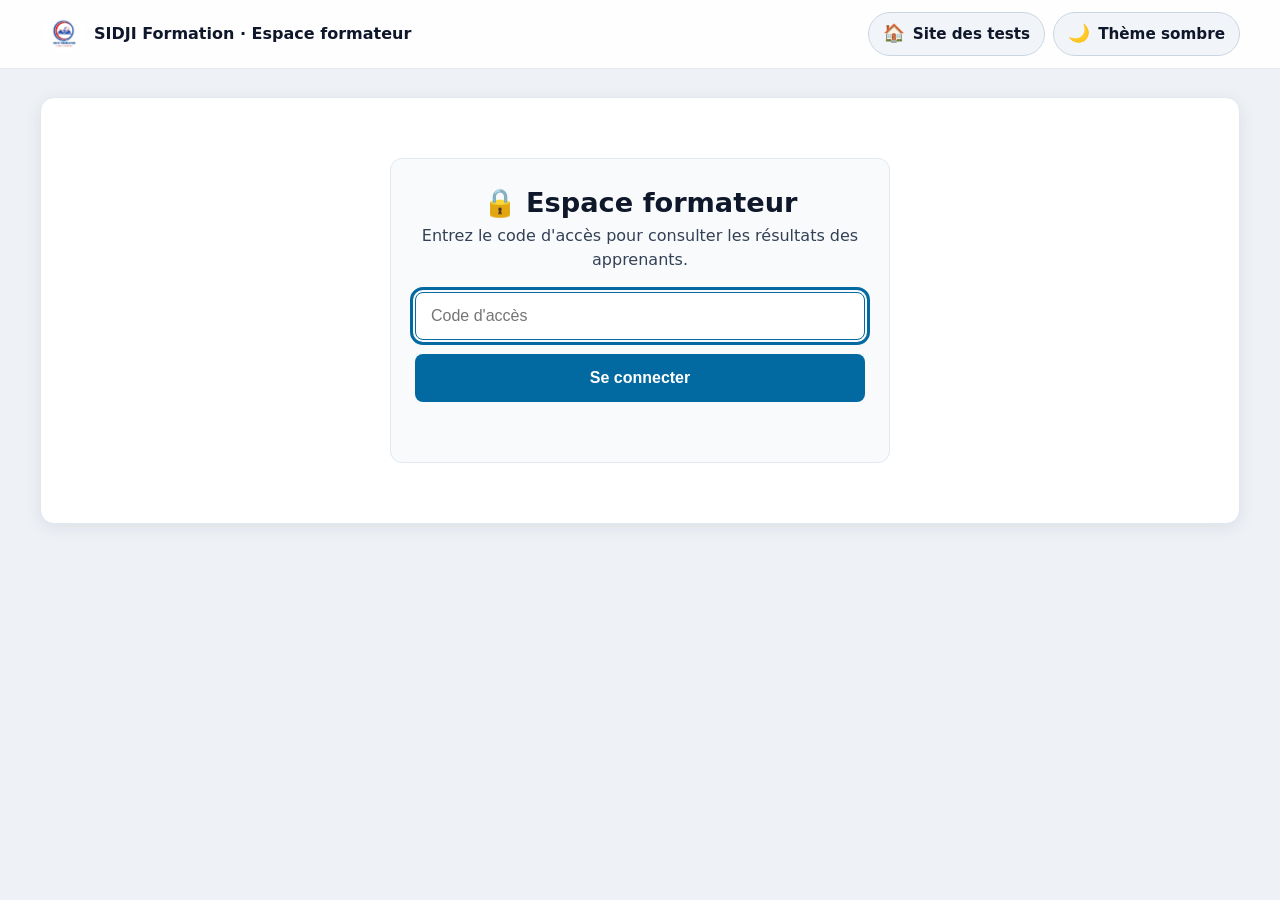
==== admin.html @ ab0a96ef "Espace formateur : consultation des résultats des apprenants - admin.html / admin.js : connexion par" ====
<!DOCTYPE html>
<html lang="fr">
<head>
    <meta charset="UTF-8">
    <meta name="viewport" content="width=device-width, initial-scale=1.0">
    <meta name="robots" content="noindex, nofollow">
    <title>Espace formateur – Résultats des apprenants – SIDJI Formation</title>
    <link rel="icon" type="image/png" href="logo.png">
    <meta name="theme-color" content="#0f172a">
    <link rel="stylesheet" href="style.css">
    <script>
        (function () {
            var t = null;
            try { t = localStorage.getItem('quiz_theme'); } catch (e) {}
            if (t !== 'light' && t !== 'dark') {
                t = window.matchMedia && window.matchMedia('(prefers-color-scheme: light)').matches ? 'light' : 'dark';
            }
            document.documentElement.setAttribute('data-theme', t);
        })();
    </script>
</head>
<body class="admin-page">

    <header class="topbar">
        <a class="topbar-brand" href="index.html" title="Retour au site des tests">
            <img src="logo.png" alt="" width="40" height="40">
            <span>SIDJI Formation · Espace formateur</span>
        </a>
        <nav class="topbar-actions" aria-label="Navigation">
            <a class="icon-btn" href="index.html"><span class="icon" aria-hidden="true">🏠</span><span>Site des tests</span></a>
            <button type="button" id="theme-toggle" class="icon-btn" aria-pressed="false">
                <span class="icon" id="theme-icon" aria-hidden="true">☀️</span><span class="label" id="theme-label">Thème clair</span>
            </button>
        </nav>
    </header>

    <main class="container">

        <!-- Connexion -->
        <section id="login-section" class="card start-card" aria-labelledby="login-title">
            <h1 id="login-title" class="admin-title">🔒 Espace formateur</h1>
            <p>Entrez le code d'accès pour consulter les résultats des apprenants.</p>
            <form id="login-form" class="form-group" autocomplete="off">
                <label for="admin-code" class="sr-only">Code d'accès</label>
                <input type="password" id="admin-code" placeholder="Code d'accès" required autocomplete="current-password">
                <button type="submit" class="btn" id="login-btn">Se connecter</button>
            </form>
            <p id="login-error" class="form-error" role="alert"></p>
        </section>

        <!-- Tableau de bord -->
        <section id="dashboard" class="hidden" aria-labelledby="dash-title">
            <div class="admin-head">
                <h1 id="dash-title" class="admin-title">Résultats des apprenants</h1>
                <div class="admin-head-actions">
                    <button type="button" class="btn-secondary" id="refresh-btn">🔄 Actualiser</button>
                    <button type="button" class="btn" id="export-btn">⬇️ Exporter (Excel / CSV)</button>
                    <button type="button" class="btn-secondary" id="logout-btn">Se déconnecter</button>
                </div>
            </div>

            <!-- Filtres -->
            <div class="filters" role="search">
                <label class="filter">
                    <span>Apprenant</span>
                    <input type="text" id="filter-name" placeholder="Rechercher un nom…">
                </label>
                <label class="filter">
                    <span>Module</span>
                    <select id="filter-module"><option value="">Tous les modules</option></select>
                </label>
                <label class="filter">
                    <span>Période</span>
                    <select id="filter-period">
                        <option value="7">7 derniers jours</option>
                        <option value="30" selected>30 derniers jours</option>
                        <option value="90">3 derniers mois</option>
                        <option value="0">Tout</option>
                    </select>
                </label>
            </div>

            <!-- Chiffres clés -->
            <div class="stat-tiles" aria-live="polite">
                <div class="stat-tile"><span class="stat-label">Tests passés</span><span class="stat-value" id="stat-tests">–</span></div>
                <div class="stat-tile"><span class="stat-label">Apprenants</span><span class="stat-value" id="stat-learners">–</span></div>
                <div class="stat-tile"><span class="stat-label">Score moyen</span><span class="stat-value" id="stat-avg">–</span></div>
                <div class="stat-tile"><span class="stat-label">Modules validés (≥ 70 %)</span><span class="stat-value" id="stat-pass">–</span></div>
            </div>

            <p id="dash-message" class="dash-message" role="status"></p>

            <!-- Liste -->
            <div class="table-wrap">
                <table class="results-table">
                    <thead>
                        <tr>
                            <th scope="col">Date</th>
                            <th scope="col">Apprenant</th>
                            <th scope="col">Module</th>
                            <th scope="col" class="num">Score</th>
                            <th scope="col">Résultat</th>
                            <th scope="col"><span class="sr-only">Détail</span></th>
                        </tr>
                    </thead>
                    <tbody id="results-body"></tbody>
                </table>
            </div>
        </section>
    </main>

    <!-- Détail d'un test -->
    <dialog id="detail-dialog" class="detail-dialog" aria-labelledby="detail-title">
        <div class="detail-head">
            <h2 id="detail-title">Détail du test</h2>
            <button type="button" class="icon-btn" id="detail-close" aria-label="Fermer">✕</button>
        </div>
        <p id="detail-summary" class="detail-summary"></p>
        <div id="detail-list"></div>
    </dialog>

    <script src="common.js"></script>
    <script src="admin.js"></script>
</body>
</html>
---- style.css ----
/* =========================================================
   SIDJI Formation — Test de positionnement
   Thèmes clair / sombre (variables CSS) + affichage adaptatif
   ========================================================= */

/* --- 1. Couleurs : thème sombre (par défaut) --- */
:root,
[data-theme="dark"] {
  --bg: #0f172a;
  --surface: #1e293b;
  --surface-2: #334155;
  --surface-3: #0f172a;
  --border: #475569;
  --border-soft: rgba(255, 255, 255, 0.08);
  --text: #f1f5f9;
  --text-strong: #f8fafc;
  --text-soft: #cbd5e1;
  --muted: #94a3b8;
  --accent: #0369a1;
  --accent-hover: #075985;
  --accent-text: #38bdf8;
  --focus: #38bdf8;
  --input-bg: #0f172a;
  --ghost-bg: rgba(255, 255, 255, 0.08);
  --ghost-bg-hover: rgba(255, 255, 255, 0.16);
  --ok-bg: #064e3b;   --ok-border: #22c55e;
  --ko-bg: #7f1d1d;   --ko-border: #ef4444;
  --skip-bg: #1e293b; --skip-border: #64748b;
  --speak: #0f766e;   --speak-hover: #115e59;
  --shadow: 0 4px 20px rgba(0, 0, 0, 0.45);
  --topbar-bg: rgba(15, 23, 42, 0.92);
  color-scheme: dark;
}

/* --- 2. Couleurs : thème clair --- */
[data-theme="light"] {
  --bg: #eef2f7;
  --surface: #ffffff;
  --surface-2: #f8fafc;
  --surface-3: #f1f5f9;
  --border: #cbd5e1;
  --border-soft: #e2e8f0;
  --text: #0f172a;
  --text-strong: #0f172a;
  --text-soft: #334155;
  --muted: #475569;
  --accent: #0369a1;
  --accent-hover: #075985;
  --accent-text: #0369a1;
  --focus: #0369a1;
  --input-bg: #ffffff;
  --ghost-bg: #f1f5f9;
  --ghost-bg-hover: #e2e8f0;
  --ok-bg: #dcfce7;   --ok-border: #16a34a;
  --ko-bg: #fee2e2;   --ko-border: #dc2626;
  --skip-bg: #f1f5f9; --skip-border: #94a3b8;
  --speak: #0f766e;   --speak-hover: #115e59;
  --shadow: 0 4px 18px rgba(15, 23, 42, 0.08);
  --topbar-bg: rgba(255, 255, 255, 0.92);
  color-scheme: light;
}

/* --- 3. Base --- */
* {
  box-sizing: border-box;
  margin: 0;
  padding: 0;
}

html { -webkit-text-size-adjust: 100%; }

body {
  font-family: 'Segoe UI', system-ui, -apple-system, sans-serif;
  background-color: var(--bg);
  color: var(--text);
  min-height: 100vh;
  line-height: 1.5;
  padding: 0 0 32px;
  transition: background-color 0.25s ease, color 0.25s ease;
}

img { max-width: 100%; }

.hidden { display: none !important; }

/* --- 4. Barre du haut (toujours visible) --- */
.topbar {
  position: sticky;
  top: 0;
  z-index: 50;
  display: flex;
  align-items: center;
  justify-content: space-between;
  gap: 12px;
  padding: 10px clamp(12px, 4vw, 40px);
  background: var(--topbar-bg);
  border-bottom: 1px solid var(--border-soft);
  backdrop-filter: blur(8px);
  -webkit-backdrop-filter: blur(8px);
}

.topbar-brand {
  display: flex;
  align-items: center;
  gap: 10px;
  background: none;
  border: none;
  color: var(--text-strong);
  font: inherit;
  font-weight: 700;
  cursor: pointer;
  padding: 4px;
  border-radius: 8px;
}
.topbar-brand img {
  height: 40px;
  width: 40px;
  object-fit: contain;
  border-radius: 50%;
  background: #fff;
}

.topbar-actions {
  display: flex;
  align-items: center;
  gap: 8px;
}

.icon-btn {
  display: inline-flex;
  align-items: center;
  gap: 8px;
  min-height: 44px;
  padding: 8px 14px;
  border-radius: 999px;
  border: 1px solid var(--border);
  background: var(--ghost-bg);
  color: var(--text);
  font: inherit;
  font-size: 0.95rem;
  font-weight: 600;
  cursor: pointer;
  transition: background 0.2s ease;
}
.icon-btn:hover { background: var(--ghost-bg-hover); }
.icon-btn .icon { font-size: 1.1rem; line-height: 1; }

/* --- 5. Conteneur principal --- */
.container {
  max-width: 1200px;
  margin: clamp(12px, 3vw, 28px) auto 0;
  background: var(--surface);
  border-radius: 14px;
  box-shadow: var(--shadow);
  padding: clamp(18px, 4vw, 36px);
  border: 1px solid var(--border-soft);
  width: calc(100% - 2 * clamp(10px, 3vw, 40px));
}

/* --- 6. En-têtes d'écran --- */
.header-section {
  text-align: center;
  border-bottom: 2px solid var(--border-soft);
  padding-bottom: 18px;
  margin-bottom: 22px;
}

.logo-clickable {
  cursor: pointer;
  height: clamp(110px, 22vw, 170px);
  width: auto;
  object-fit: contain;
  margin: 4px auto 14px;
  display: block;
  transition: transform 0.2s ease;
}
.logo-clickable:hover { transform: scale(1.05); }

.header-section h1 {
  font-size: clamp(1.3rem, 4.5vw, 1.8rem);
  color: var(--text-strong);
  line-height: 1.25;
}

.header-section h2 {
  font-size: clamp(0.95rem, 3vw, 1.1rem);
  color: var(--muted);
  margin-top: 6px;
  font-weight: 500;
}

.section-subtitle {
  font-size: 1.1rem;
  color: var(--accent-text);
  margin: 26px 0 14px;
  padding-bottom: 5px;
  border-bottom: 2px solid var(--accent-text);
  display: inline-block;
}

/* --- 7. Utilisateur & historique --- */
.user-header { margin-bottom: 1.5rem; }

.welcome-banner {
  display: flex;
  flex-wrap: wrap;
  justify-content: space-between;
  align-items: center;
  gap: 12px;
  margin-bottom: 1rem;
}
.welcome-banner h2 {
  font-size: clamp(1.15rem, 4vw, 1.5rem);
  color: var(--text-strong);
}

.history-card {
  background: var(--surface-2);
  border: 1px solid var(--border-soft);
  border-radius: 12px;
  padding: 1.1rem 1.25rem;
}
.history-card h3 {
  font-size: 1rem;
  color: var(--muted);
  margin-bottom: 0.75rem;
}

.history-grid {
  display: grid;
  grid-template-columns: repeat(auto-fill, minmax(170px, 1fr));
  gap: 0.75rem;
}

.history-item {
  background: var(--surface);
  border: 1px solid var(--border-soft);
  border-left: 4px solid #06b6d4;
  padding: 0.7rem 1rem;
  border-radius: 8px;
  display: flex;
  flex-direction: column;
  gap: 0.2rem;
}
.history-module { font-size: 0.85rem; font-weight: 600; color: var(--accent-text); }
.history-score  { font-size: 1.2rem; color: var(--text-strong); }
.history-date   { font-size: 0.78rem; color: var(--muted); }
.no-history     { color: var(--muted); font-size: 0.9rem; }

/* --- 8. Cartes de choix du test --- */
.level-grid {
  display: grid;
  grid-template-columns: repeat(auto-fit, minmax(220px, 1fr));
  gap: 14px;
  margin-bottom: 18px;
}
.civic-grid, .skill-grid {
  grid-template-columns: repeat(auto-fit, minmax(260px, 1fr));
}

.level-card {
  background: var(--surface-2);
  border: 2px solid var(--border);
  border-radius: 12px;
  padding: 18px;
  text-align: left;
  cursor: pointer;
  transition: transform 0.2s ease, border-color 0.2s ease, box-shadow 0.2s ease;
  display: flex;
  flex-direction: column;
  align-items: flex-start;
  font: inherit;
  color: inherit;
}
.level-card:hover {
  border-color: var(--accent-text);
  transform: translateY(-3px);
  box-shadow: 0 6px 15px rgba(2, 132, 199, 0.2);
}
.level-card h3 {
  font-size: 1.08rem;
  color: var(--text-strong);
  margin-bottom: 6px;
}
.level-card p {
  font-size: 0.9rem;
  color: var(--text-soft);
  line-height: 1.45;
}

.level-badge {
  background-color: #0369a1;
  color: #fff;
  font-weight: 700;
  padding: 4px 10px;
  border-radius: 6px;
  font-size: 0.82rem;
  margin-bottom: 10px;
}
.badge-red        { background-color: #b91c1c; }
.badge-purple     { background-color: #7e22ce; }
.badge-darkpurple { background-color: #4c1d95; }
.badge-blue       { background-color: #1d4ed8; }
.badge-teal       { background-color: #0f766e; }
.badge-orange     { background-color: #b45309; }

.level-all { border-color: #16a34a; }
.level-all .level-badge { background-color: #15803d; }

.level-card:has(.badge-blue):hover       { border-color: #2563eb; }
.level-card:has(.badge-teal):hover       { border-color: #0d9488; }
.level-card:has(.badge-orange):hover     { border-color: #d97706; }
.level-card:has(.badge-red):hover        { border-color: #dc2626; }
.level-card:has(.badge-purple):hover     { border-color: #9333ea; }
.level-card:has(.badge-darkpurple):hover { border-color: #6d28d9; }
.level-card.level-all:hover              { border-color: #16a34a; }

/* --- 9. Cartes, formulaires, boutons --- */
.card {
  background: var(--surface-2);
  border: 1px solid var(--border-soft);
  border-radius: 12px;
  padding: clamp(16px, 3.5vw, 24px);
  margin-bottom: 18px;
}

.start-card {
  max-width: 500px;
  margin: 24px auto;
  text-align: center;
}
.start-card h2 { color: var(--text-strong); margin-bottom: 8px; }
.start-card p  { color: var(--text-soft); }

.card-title {
  font-size: 1.12rem;
  font-weight: 600;
  margin-bottom: 14px;
  color: var(--text-strong);
  border-bottom: 2px solid var(--accent-text);
  display: inline-block;
  padding-bottom: 4px;
}

.form-group {
  margin-top: 20px;
  display: flex;
  flex-direction: column;
  gap: 14px;
}

input[type="text"],
input[type="password"],
select {
  width: 100%;
  min-height: 48px;
  padding: 12px 15px;
  font-size: 1rem; /* 16px : évite le zoom automatique sur iPhone */
  background-color: var(--input-bg);
  color: var(--text);
  border: 1px solid var(--border);
  border-radius: 8px;
  outline: none;
}
input[type="text"]:focus,
input[type="password"]:focus,
select:focus { border-color: var(--focus); }

.btn {
  background-color: var(--accent);
  color: #ffffff;
  border: none;
  min-height: 48px;
  padding: 12px 24px;
  font-size: 1rem;
  font-weight: 600;
  border-radius: 8px;
  cursor: pointer;
  transition: background 0.2s;
}
.btn:hover { background-color: var(--accent-hover); }

.btn-secondary {
  background: var(--ghost-bg);
  color: var(--text-soft);
  border: 1px solid var(--border);
  min-height: 44px;
  padding: 0.5rem 1rem;
  border-radius: 8px;
  font: inherit;
  font-weight: 600;
  cursor: pointer;
  transition: background 0.2s ease;
}
.btn-secondary:hover { background: var(--ghost-bg-hover); color: var(--text-strong); }
.btn.btn-secondary { background: var(--ghost-bg); color: var(--text); }
.btn.btn-secondary:hover { background: var(--ghost-bg-hover); }

.actions-group {
  display: flex;
  justify-content: space-between;
  gap: 14px;
  margin-top: 20px;
}
.result-actions { justify-content: center; }

/* --- 10. Quiz --- */
.quiz-progress {
  height: 6px;
  background: var(--border-soft);
  border-radius: 999px;
  overflow: hidden;
  margin-bottom: 18px;
}
.quiz-progress-bar {
  height: 100%;
  width: 0;
  background: linear-gradient(90deg, #0284c7, #22c55e);
  transition: width 0.3s ease;
}

.question-illustration {
  margin: 0 auto 14px;
  max-width: 260px;
  text-align: center;
}
.question-illustration img {
  width: 100%;
  height: auto;
  border-radius: 14px;
  box-shadow: 0 4px 14px rgba(0, 0, 0, 0.18);
}

#question-text {
  font-size: clamp(1.1rem, 3.8vw, 1.45rem);
  color: var(--text-strong);
  line-height: 1.35;
}

.options-grid {
  display: grid;
  grid-template-columns: 1fr;
  gap: 10px;
  margin: 18px 0;
}

.option-row {
  display: flex;
  gap: 8px;
  align-items: stretch;
}
.option-row .option-btn { flex: 1; }

.option-btn {
  background: var(--surface);
  border: 1px solid var(--border);
  color: var(--text);
  min-height: 52px;
  padding: 12px 16px;
  text-align: left;
  font-size: 1rem;
  border-radius: 10px;
  cursor: pointer;
  transition: background 0.2s, border-color 0.2s;
}
.option-btn:not(.selected):hover { background: var(--ghost-bg-hover); }
.option-btn.selected {
  background: var(--accent);
  border-color: var(--accent-text);
  color: #ffffff;
  font-weight: 600;
  box-shadow: 0 0 0 2px var(--accent-text);
}

/* Voix */
.voice-controls {
  display: flex;
  flex-wrap: wrap;
  align-items: center;
  gap: 10px 20px;
  margin-top: 10px;
}
.speak-btn {
  background: var(--speak);
  color: #fff;
  border: none;
  border-radius: 999px;
  min-height: 40px;
  padding: 8px 16px;
  font-size: 0.95rem;
  cursor: pointer;
}
.speak-btn:hover { background: var(--speak-hover); }
.speak-btn-small {
  min-width: 52px;
  border-radius: 10px;
  padding: 0 14px;
  font-size: 1.1rem;
  background: var(--surface);
  border: 1px solid var(--border);
  color: var(--text);
}
.speak-btn-small:hover { background: var(--ghost-bg-hover); }
.auto-read {
  display: inline-flex;
  align-items: center;
  gap: 8px;
  font-size: 0.95rem;
  color: var(--text-soft);
  cursor: pointer;
  min-height: 40px;
}
.auto-read input { width: 20px; height: 20px; accent-color: #0d9488; }

/* --- 11. Résultats --- */
.save-status {
  margin: 0 auto 16px;
  max-width: 640px;
  padding: 10px 14px;
  border-radius: 8px;
  font-size: 0.95rem;
  text-align: center;
}
.save-status:empty  { display: none; }
.save-status.pending { background: var(--surface-3); color: var(--text-soft); }
.save-status.ok      { background: #dcfce7; color: #166534; }
.save-status.error   { background: #fee2e2; color: #991b1b; }

.results-grid {
  display: grid;
  grid-template-columns: 1fr 1.3fr;
  gap: 24px;
  align-items: start;
}
.left-column p { margin-bottom: 6px; }

.text-center { text-align: center; }

.donut-wrapper { display: flex; justify-content: center; margin: 14px 0; }
.donut-chart {
  width: 140px;
  height: 140px;
  border-radius: 50%;
  background: conic-gradient(#22c55e 0% 0%, #ef4444 0% 100%);
  display: flex;
  align-items: center;
  justify-content: center;
}
.donut-center {
  width: 90px;
  height: 90px;
  background: var(--surface-2);
  color: var(--text-strong);
  border-radius: 50%;
  display: flex;
  align-items: center;
  justify-content: center;
  font-size: 1.2rem;
  font-weight: bold;
}

.legend {
  display: flex;
  flex-wrap: wrap;
  justify-content: center;
  gap: 8px 16px;
  font-size: 0.92rem;
  margin-top: 10px;
}
.dot { display: inline-block; width: 10px; height: 10px; border-radius: 50%; margin-right: 4px; }
.dot.green { background-color: #22c55e; }
.dot.red   { background-color: #ef4444; }

.highlight-card {
  background-color: var(--surface-3);
  border-left: 4px solid var(--accent-text);
}
.highlight-card h3 { margin-bottom: 8px; color: var(--text-strong); }

.result-item {
  padding: 12px 14px;
  border-radius: 8px;
  margin-top: 10px;
  border-left: 4px solid var(--skip-border);
  color: var(--text);
}
.result-item p + p { margin-top: 4px; }
.result-item.correct   { background-color: var(--ok-bg);   border-left-color: var(--ok-border); }
.result-item.incorrect { background-color: var(--ko-bg);   border-left-color: var(--ko-border); }
.result-item.skipped   { background-color: var(--skip-bg); border-left-color: var(--skip-border); }
.result-item .speak-btn { margin-top: 8px; min-height: 36px; padding: 6px 12px; font-size: 0.85rem; }

/* --- 12. Accessibilité : focus clavier visible --- */
.btn:focus-visible,
.btn-secondary:focus-visible,
.icon-btn:focus-visible,
.topbar-brand:focus-visible,
.level-card:focus-visible,
.option-btn:focus-visible,
.speak-btn:focus-visible,
input:focus-visible {
  outline: 3px solid var(--focus);
  outline-offset: 2px;
}

@media (prefers-reduced-motion: reduce) {
  * { transition: none !important; }
}

/* --- Pied de page --- */
.site-footer {
  text-align: center;
  margin-top: 18px;
  font-size: 0.85rem;
}
.site-footer a { color: var(--muted); }
.site-footer a:hover { color: var(--accent-text); }

/* =========================================================
   Espace formateur (admin.html)
   ========================================================= */
a.icon-btn, a.topbar-brand { text-decoration: none; }

.sr-only {
  position: absolute; width: 1px; height: 1px; padding: 0; margin: -1px;
  overflow: hidden; clip: rect(0, 0, 0, 0); white-space: nowrap; border: 0;
}

.admin-title {
  font-size: clamp(1.3rem, 4.5vw, 1.7rem);
  color: var(--text-strong);
}
.form-error { color: var(--ko-border); margin-top: 12px; min-height: 1.5em; font-weight: 600; }

.admin-head {
  display: flex;
  flex-wrap: wrap;
  align-items: center;
  justify-content: space-between;
  gap: 12px;
  margin-bottom: 18px;
}
.admin-head-actions { display: flex; flex-wrap: wrap; gap: 8px; }
.admin-head-actions .btn { min-height: 44px; padding: 8px 16px; }

.filters {
  display: grid;
  grid-template-columns: 2fr 1.4fr 1fr;
  gap: 12px;
  margin-bottom: 18px;
}
.filter { display: flex; flex-direction: column; gap: 6px; }
.filter span { font-size: 0.85rem; font-weight: 600; color: var(--muted); }

.stat-tiles {
  display: grid;
  grid-template-columns: repeat(4, 1fr);
  gap: 12px;
  margin-bottom: 18px;
}
.stat-tile {
  background: var(--surface-2);
  border: 1px solid var(--border-soft);
  border-radius: 12px;
  padding: 14px 16px;
  display: flex;
  flex-direction: column;
  gap: 4px;
}
.stat-label { font-size: 0.85rem; color: var(--muted); }
.stat-value { font-size: 1.7rem; font-weight: 700; color: var(--text-strong); font-variant-numeric: tabular-nums; }

.dash-message { color: var(--muted); margin-bottom: 10px; min-height: 1.2em; }

.table-wrap {
  overflow-x: auto;
  border: 1px solid var(--border-soft);
  border-radius: 12px;
}
.results-table { width: 100%; border-collapse: collapse; font-size: 0.95rem; }
.results-table th,
.results-table td {
  padding: 10px 14px;
  text-align: left;
  border-bottom: 1px solid var(--border-soft);
  vertical-align: middle;
}
.results-table thead th {
  background: var(--surface-2);
  color: var(--muted);
  font-size: 0.82rem;
  text-transform: uppercase;
  letter-spacing: 0.03em;
  position: sticky;
  top: 0;
}
.results-table tbody tr:hover { background: var(--surface-2); }
.results-table tbody tr:last-child td { border-bottom: none; }
.results-table .num { text-align: right; font-variant-numeric: tabular-nums; white-space: nowrap; }
.results-table .pct { color: var(--muted); font-size: 0.85rem; }
.row-action { text-align: right; white-space: nowrap; }

.link-btn {
  background: none; border: none; padding: 0;
  color: var(--accent-text); font: inherit; font-weight: 600;
  cursor: pointer; text-align: left; text-decoration: underline; text-underline-offset: 3px;
}

.status {
  display: inline-block;
  padding: 3px 10px;
  border-radius: 999px;
  font-size: 0.85rem;
  font-weight: 600;
  white-space: nowrap;
}
.status-ok   { background: #dcfce7; color: #166534; }
.status-warn { background: #fef3c7; color: #92400e; }

.detail-dialog {
  width: min(720px, calc(100% - 24px));
  max-height: calc(100vh - 48px);
  margin: auto;
  padding: 20px;
  border-radius: 14px;
  border: 1px solid var(--border);
  background: var(--surface);
  color: var(--text);
  box-shadow: var(--shadow);
}
.detail-dialog::backdrop { background: rgba(15, 23, 42, 0.6); }
.detail-head { display: flex; justify-content: space-between; align-items: center; gap: 12px; }
.detail-head h2 { font-size: 1.2rem; color: var(--text-strong); }
.detail-summary { color: var(--text-soft); margin: 8px 0 6px; }

/* =========================================================
   13. Adaptation à la taille d'écran
   ========================================================= */

/* Tablette & petit PC */
@media (max-width: 900px) {
  .results-grid { grid-template-columns: 1fr; gap: 16px; }
}

/* Téléphone */
@media (max-width: 600px) {
  .topbar { padding: 8px 10px; }
  .topbar-brand span { display: none; }       /* le logo suffit */
  .topbar-brand img { height: 36px; width: 36px; }
  .icon-btn { padding: 8px 12px; }
  .icon-btn .label { display: none; }          /* icône seule pour le thème */

  .container {
    width: calc(100% - 16px);
    border-radius: 12px;
  }

  .level-grid,
  .civic-grid,
  .skill-grid { grid-template-columns: 1fr; gap: 10px; }
  .level-card { padding: 14px 16px; }
  .level-card:hover { transform: none; }

  .welcome-banner { flex-direction: column; align-items: stretch; text-align: center; }

  .actions-group { flex-direction: column-reverse; }  /* bouton principal en haut */
  .actions-group .btn { width: 100%; }

  .question-illustration { max-width: 200px; }
  .voice-controls { justify-content: space-between; }
}

/* Grand écran : 2 colonnes pour les réponses du quiz */
@media (min-width: 1000px) {
  .options-grid { grid-template-columns: 1fr 1fr; }
  #quiz-container .card { max-width: 900px; margin-left: auto; margin-right: auto; }
}

/* Espace formateur : tablette */
@media (max-width: 900px) {
  .stat-tiles { grid-template-columns: repeat(2, 1fr); }
  .filters { grid-template-columns: 1fr 1fr; }
  .filters .filter:first-child { grid-column: 1 / -1; }
}

/* Espace formateur : téléphone — le tableau devient une liste de cartes */
@media (max-width: 700px) {
  .admin-head-actions { width: 100%; }
  .admin-head-actions > * { flex: 1 1 auto; }
  .stat-value { font-size: 1.4rem; }
  .table-wrap { border: none; overflow: visible; }
  .results-table thead { display: none; }
  .results-table, .results-table tbody, .results-table tr, .results-table td { display: block; width: 100%; }
  .results-table tr {
    background: var(--surface-2);
    border: 1px solid var(--border-soft);
    border-radius: 12px;
    padding: 6px 4px;
    margin-bottom: 10px;
  }
  .results-table td {
    border: none;
    padding: 6px 12px;
    display: flex;
    justify-content: space-between;
    align-items: center;
    gap: 12px;
    text-align: right;
  }
  .results-table td::before {
    content: attr(data-label);
    font-size: 0.82rem;
    font-weight: 600;
    color: var(--muted);
    text-align: left;
  }
  .results-table .row-action::before { content: none; }
  .results-table .row-action .btn-secondary { width: 100%; }
}
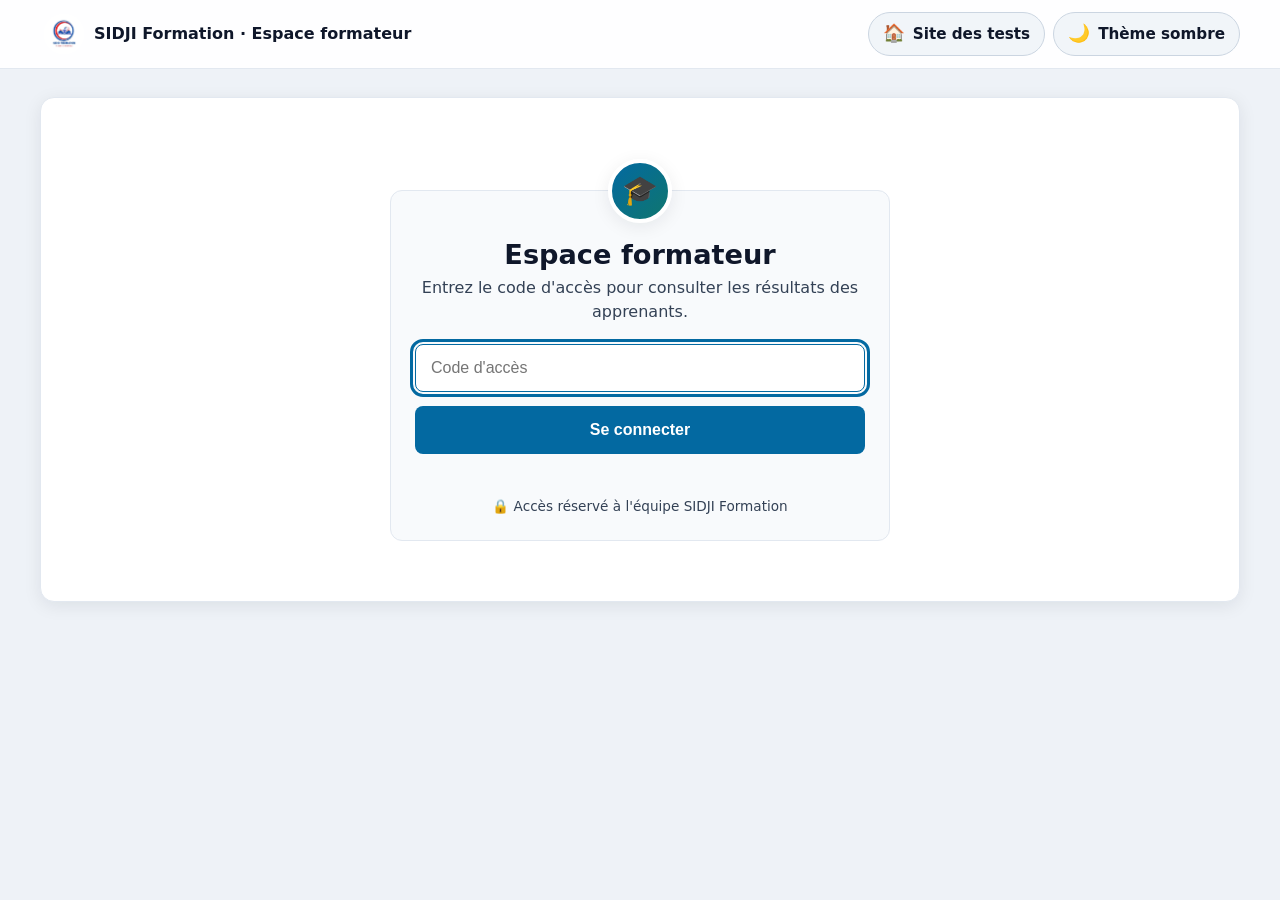
==== commit b3133b1a: "Style du bouton « Espace formateur » et de l'écran de connexion Co-Authored-By: Claude Opus 5.5 <nor" ====
--- a/admin.html
+++ b/admin.html
@@ -37,8 +37,9 @@
     <main class="container">
 
         <!-- Connexion -->
-        <section id="login-section" class="card start-card" aria-labelledby="login-title">
-            <h1 id="login-title" class="admin-title">🔒 Espace formateur</h1>
+        <section id="login-section" class="card start-card login-card" aria-labelledby="login-title">
+            <div class="login-badge" aria-hidden="true">🎓</div>
+            <h1 id="login-title" class="admin-title">Espace formateur</h1>
             <p>Entrez le code d'accès pour consulter les résultats des apprenants.</p>
             <form id="login-form" class="form-group" autocomplete="off">
                 <label for="admin-code" class="sr-only">Code d'accès</label>
@@ -46,6 +47,7 @@
                 <button type="submit" class="btn" id="login-btn">Se connecter</button>
             </form>
             <p id="login-error" class="form-error" role="alert"></p>
+            <p class="login-note">🔒 Accès réservé à l'équipe SIDJI Formation</p>
         </section>
 
         <!-- Tableau de bord -->
--- a/style.css
+++ b/style.css
@@ -613,8 +613,56 @@
   margin-top: 18px;
   font-size: 0.85rem;
 }
-.site-footer a { color: var(--muted); }
-.site-footer a:hover { color: var(--accent-text); }
+.staff-link {
+  display: inline-flex;
+  align-items: center;
+  gap: 12px;
+  padding: 10px 18px 10px 10px;
+  border-radius: 999px;
+  background: var(--surface);
+  border: 1px solid var(--border-soft);
+  box-shadow: var(--shadow);
+  color: var(--text);
+  text-decoration: none;
+  text-align: left;
+  transition: transform 0.2s ease, border-color 0.2s ease;
+}
+.staff-link:hover { transform: translateY(-2px); border-color: var(--accent-text); }
+.staff-link:focus-visible { outline: 3px solid var(--focus); outline-offset: 3px; }
+.staff-link-icon {
+  display: grid;
+  place-items: center;
+  width: 40px;
+  height: 40px;
+  border-radius: 50%;
+  background: linear-gradient(135deg, #0369a1, #0f766e);
+  font-size: 1.2rem;
+  flex-shrink: 0;
+}
+.staff-link-text { display: flex; flex-direction: column; line-height: 1.25; }
+.staff-link-text strong { font-size: 0.95rem; color: var(--text-strong); }
+.staff-link-text small { font-size: 0.8rem; color: var(--muted); }
+.staff-link-arrow { color: var(--accent-text); font-weight: 700; transition: transform 0.2s ease; }
+.staff-link:hover .staff-link-arrow { transform: translateX(3px); }
+
+/* Écran de connexion de l'espace formateur */
+.login-card { position: relative; padding-top: 44px; margin-top: 56px; }
+.login-badge {
+  position: absolute;
+  top: -32px;
+  left: 50%;
+  transform: translateX(-50%);
+  width: 64px;
+  height: 64px;
+  border-radius: 50%;
+  display: grid;
+  place-items: center;
+  font-size: 1.8rem;
+  background: linear-gradient(135deg, #0369a1, #0f766e);
+  border: 4px solid var(--surface);
+  box-shadow: var(--shadow);
+}
+.login-note { margin-top: 6px; font-size: 0.85rem; color: var(--muted); }
 
 /* =========================================================
    Espace formateur (admin.html)
